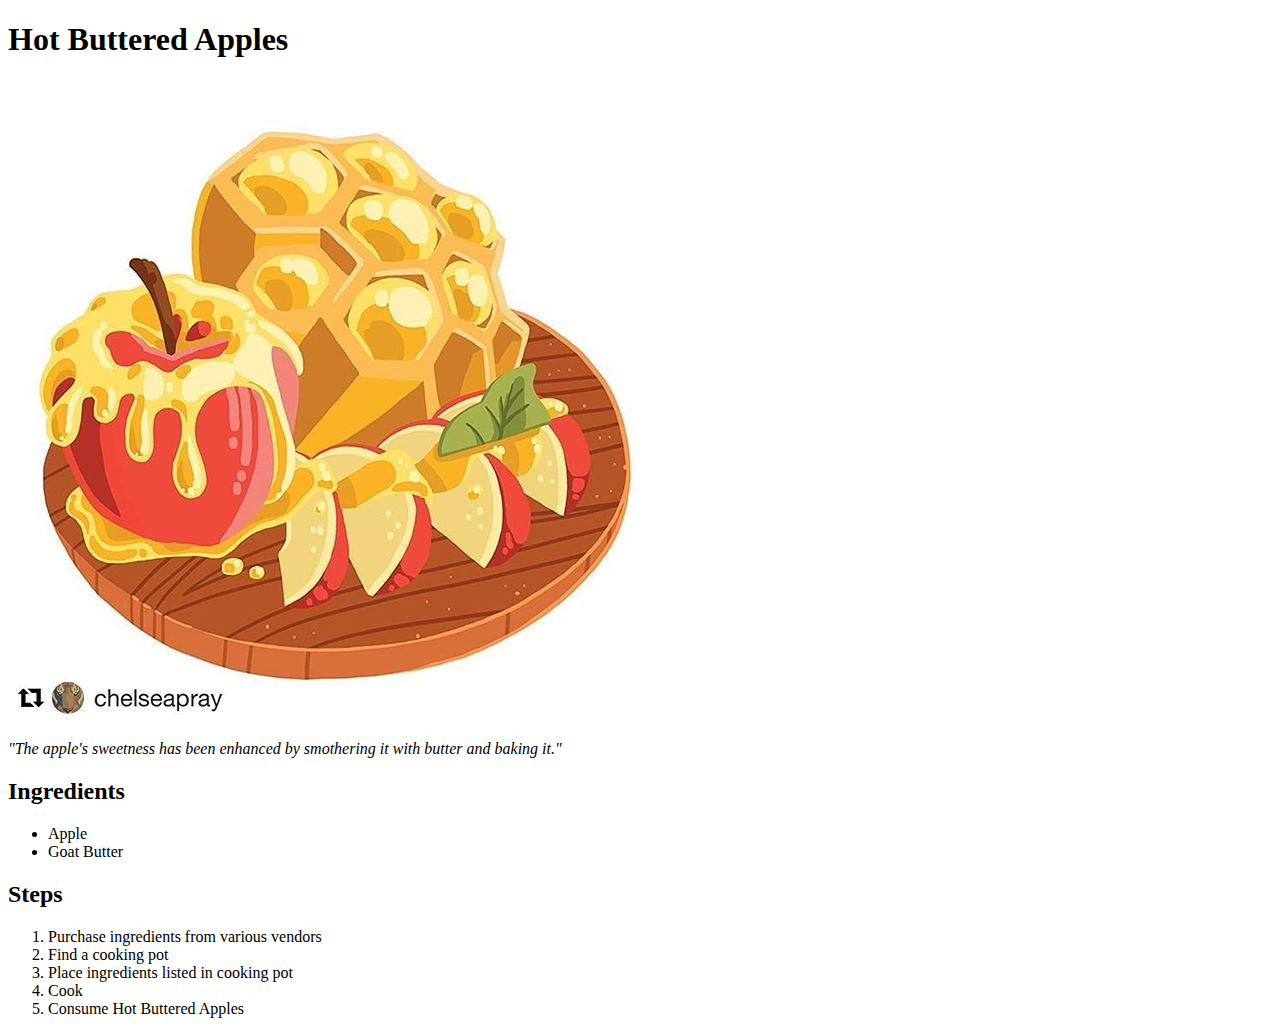
==== recipies/hotbutteredapple.html @ 3cceb071 "../" ====
<!DOCTYPE html>
<html lang="en">
<head>
    <meta charset="UTF-8">
    <meta http-equiv="X-UA-Compatible" content="IE=edge">
    <meta name="viewport" content="width=device-width, initial-scale=1.0">
    <title>Hot Buttered Apple Recipie</title>
</head>
<body>
    <h1>Hot Buttered Apples</h1>
    <img src="hotbutteredapple.jpg">

    <p><em>"The apple's sweetness has been enhanced by smothering it with butter and baking it."</em></p>

    <h2>Ingredients</h2>
    <ul>
        <li>Apple</li>
        <li>Goat Butter</li>
    </ul>

    <h2>Steps</h2>
    <ol>
        <li>Purchase ingredients from various vendors</li>
        <li>Find a cooking pot</li>
        <li>Place ingredients listed in cooking pot</li>
        <li>Cook</li>
        <li>Consume Hot Buttered Apples</li>
    </ol>
</body>
</html>
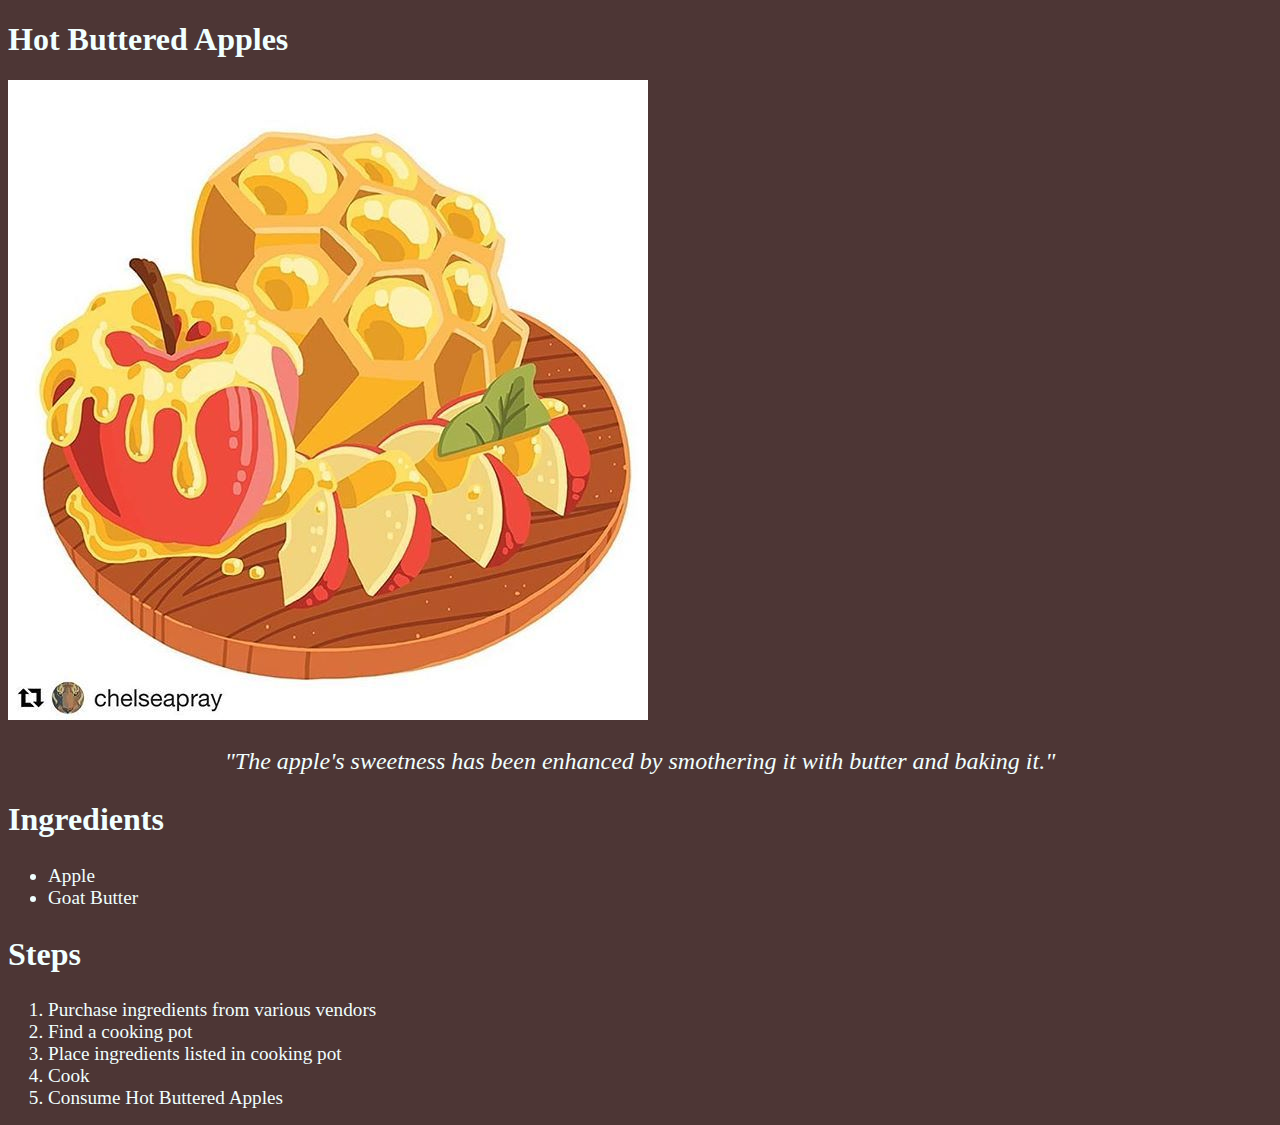
==== commit acec8b86: "Learning CSS" ====
--- a/recipies/hotbutteredapple.html
+++ b/recipies/hotbutteredapple.html
@@ -2,13 +2,14 @@
 <html lang="en">
 <head>
     <meta charset="UTF-8">
+    <link rel="stylesheet" href="style.css">
     <meta http-equiv="X-UA-Compatible" content="IE=edge">
     <meta name="viewport" content="width=device-width, initial-scale=1.0">
     <title>Hot Buttered Apple Recipie</title>
 </head>
 <body>
     <h1>Hot Buttered Apples</h1>
-    <img src="hotbutteredapple.jpg">
+    <img class="apples" src="hotbutteredapple.jpg">
 
     <p><em>"The apple's sweetness has been enhanced by smothering it with butter and baking it."</em></p>
 
@@ -25,6 +26,6 @@
         <li>Place ingredients listed in cooking pot</li>
         <li>Cook</li>
         <li>Consume Hot Buttered Apples</li>
-    </ol>
+    </ol> 
 </body>
 </html>--- a/recipies/style.css
+++ b/recipies/style.css
@@ -0,0 +1,58 @@
+body{
+    background-color:#4d3635;
+    color:azure;
+}
+
+.container{
+    align-items: center;
+    display:flex;
+    font-size: x-large;
+    flex-direction: column;  
+    justify-content:center;
+    height: 500px;
+    width: 500px;
+    margin:auto;
+
+    flex:1;
+}
+
+.container > .cake{
+    display:flex;
+    background-color: rgb(255, 161, 39);
+    margin:50px;
+
+    Flex:auto;
+}
+
+.container > .crepe{
+    display:flex;
+    background-color: rgb(255, 161, 39);
+    margin:50px;
+
+    Flex:auto;
+}
+
+.container > .apple{
+    display:flex;
+    background-color: rgb(255, 161, 39);
+    margin:50px;
+
+    Flex:auto;
+}
+
+p{
+    color:azure;
+    font-size:x-large;
+    display:flex;
+    justify-content:center;
+}
+
+h2{
+    color:azure;
+    font-size:xx-large;
+}
+
+li{
+    color:azure;
+    font-size: larger;
+}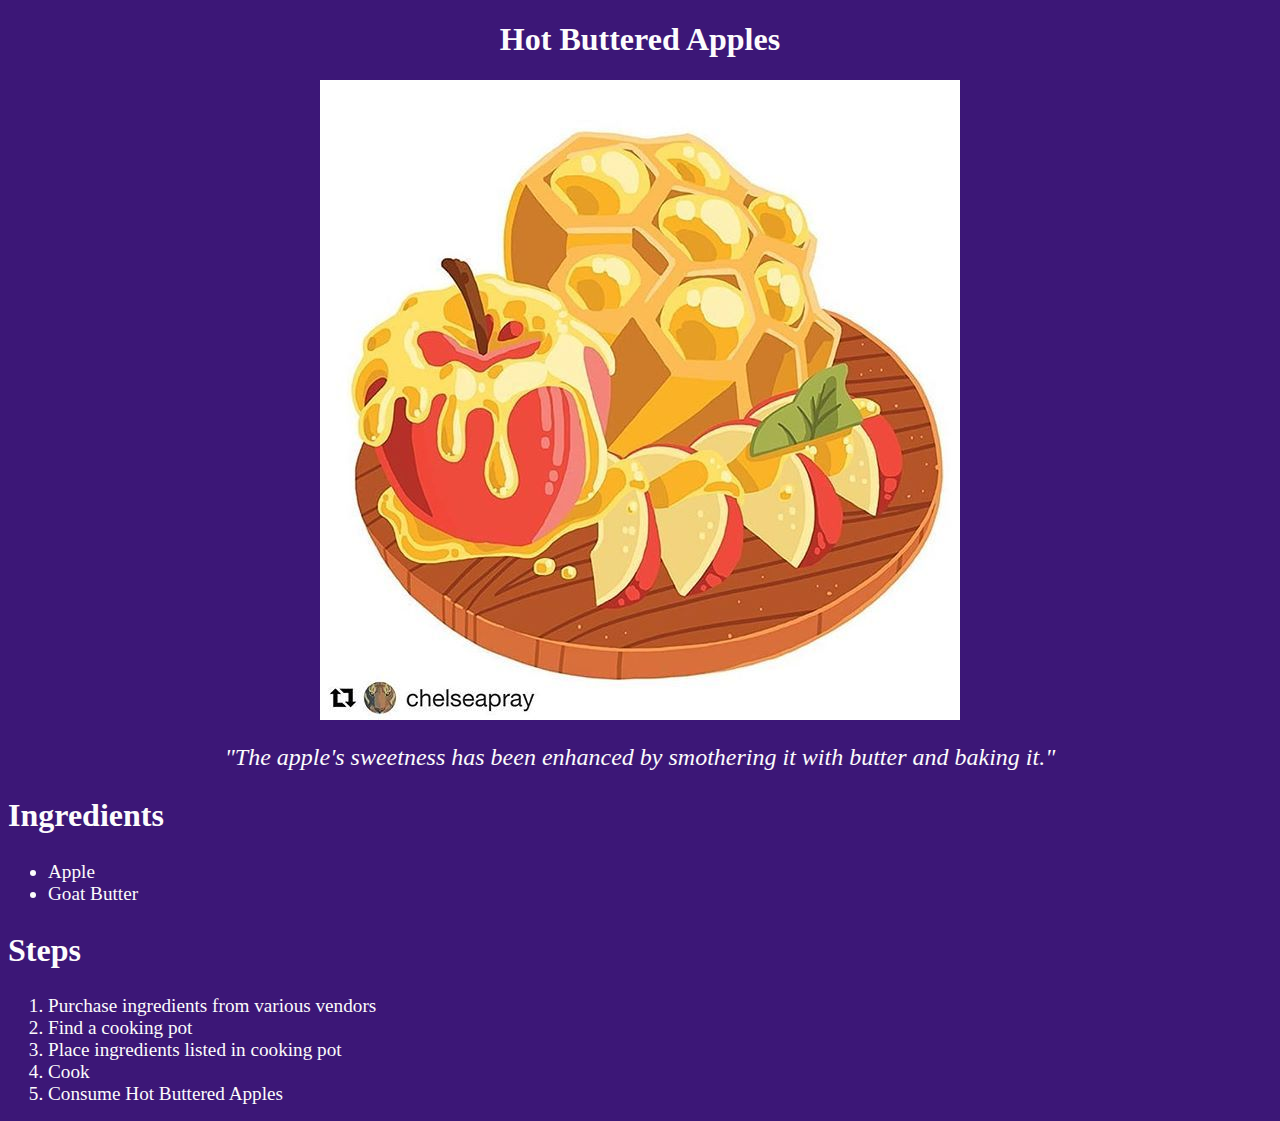
==== commit 8743f8ec: "CSS update" ====
--- a/recipies/hotbutteredapple.html
+++ b/recipies/hotbutteredapple.html
@@ -9,8 +9,7 @@
 </head>
 <body>
     <h1>Hot Buttered Apples</h1>
-    <img class="apples" src="hotbutteredapple.jpg">
-
+    <div class="food-pic"><img class="apples" src="hotbutteredapple.jpg"></div>
     <p><em>"The apple's sweetness has been enhanced by smothering it with butter and baking it."</em></p>
 
     <h2>Ingredients</h2>
--- a/recipies/style.css
+++ b/recipies/style.css
@@ -1,58 +1,89 @@
 body{
-    background-color:#4d3635;
-    color:azure;
+    background-color:#3c1777;
+    color:rgb(252, 252, 252);
 }
 
-.container{
-    align-items: center;
+.recipie-container{
     display:flex;
+    flex-direction: row;
     font-size: x-large;
-    flex-direction: column;  
-    justify-content:center;
-    height: 500px;
-    width: 500px;
-    margin:auto;
+    justify-content: flex-end;
+    align-items: flex-end;
+    height: 850px;
+    width: auto;
+
+    background-image: url(cheflink.jpg);
+    background-repeat: no-repeat;
+    background-size: cover;
+    background-position: center;
 
     flex:1;
 }
 
-.container > .cake{
+.recipie-container > .cake{
     display:flex;
-    background-color: rgb(255, 161, 39);
-    margin:50px;
+    flex-direction: column;
+    justify-content: center;
+    align-items: center;
+    background-color: rgb(169, 39, 255);
+    width:fit-content;
+    height: 50px;
+    padding: 30px;
+    margin: 10px;
 
-    Flex:auto;
+    Flex: 1;
 }
 
-.container > .crepe{
+.recipie-container > .crepe{
     display:flex;
-    background-color: rgb(255, 161, 39);
-    margin:50px;
+    flex-direction: column;
+    justify-content: center;
+    align-items: center;
+    background-color: rgb(169, 39, 255);
+    width:fit-content;
+    height:50px;
+    padding:30px;
+    margin: 10px;
 
-    Flex:auto;
+    Flex: 1;
 }
 
-.container > .apple{
+.recipie-container > .apple{
     display:flex;
-    background-color: rgb(255, 161, 39);
-    margin:50px;
+    flex-direction: column;
+    justify-content: center;
+    align-items: center;
+    background-color: rgb(169, 39, 255);
+    width:fit-content;
+    height: 50px;
+    padding: 30px;
+    margin:10px;
 
-    Flex:auto;
+    Flex: 1;
 }
 
 p{
-    color:azure;
+    display: flex;
     font-size:x-large;
-    display:flex;
     justify-content:center;
 }
-
+h1{
+    display: flex;
+    font-size:xx-large;
+    justify-content: center;
+}
 h2{
-    color:azure;
     font-size:xx-large;
 }
 
 li{
-    color:azure;
     font-size: larger;
-}+}
+.food-pic{
+    display:flex;
+    justify-content: center;
+    align-items: center;
+}
+/*
+I have just learned the importance/power of a properly labeled div container
+*/